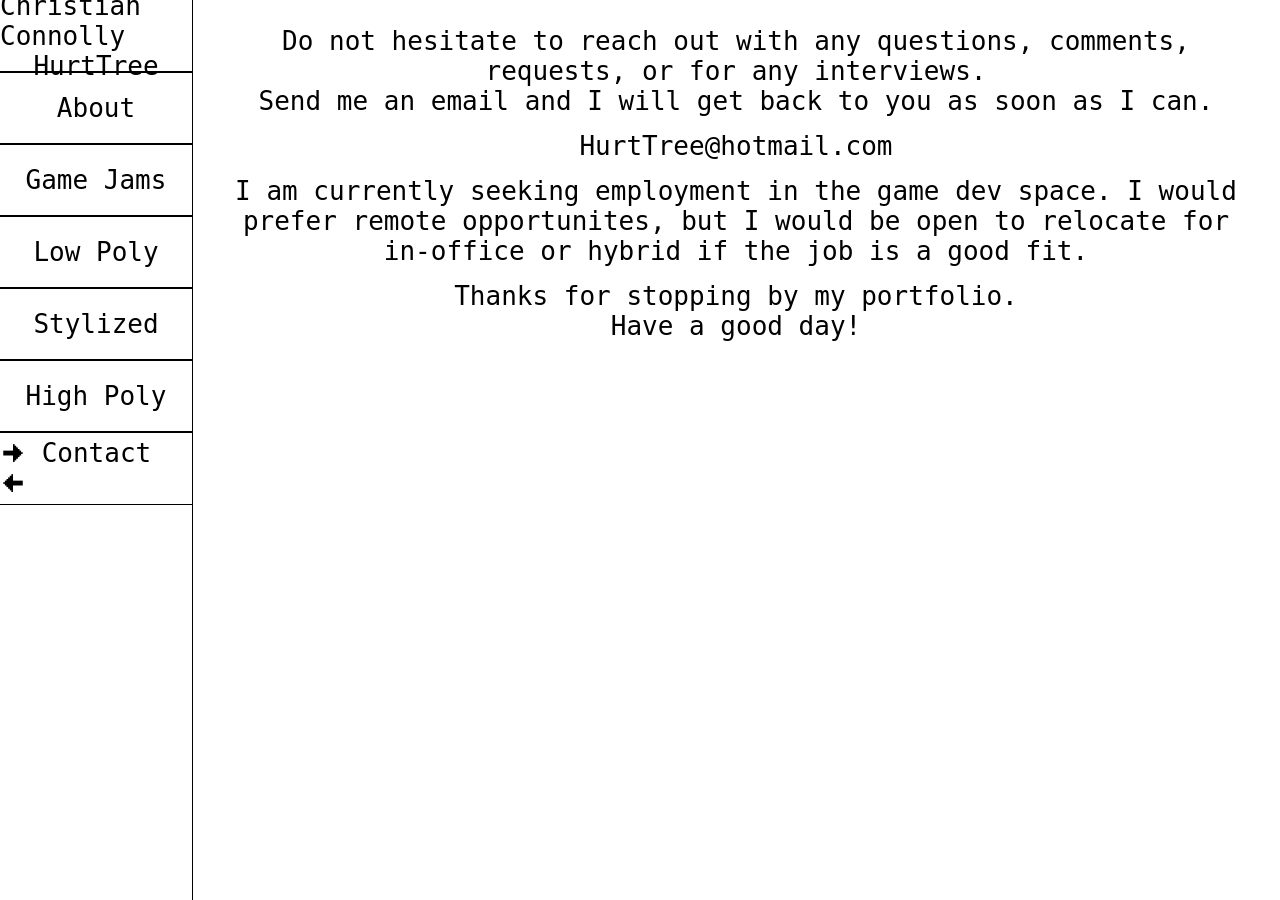
==== Contact.html @ 16103084 "De-nested folder" ====
<!DOCTYPE html>
<html lang="en">

<head>
    <title>HurtTree Portfolio</title>
    <meta charset="UTF-8">
    <meta name="viewport" content="width=device-width, initial-scale=1">
    <link rel="stylesheet" href="styles.css">
    <link rel="icon" href="images/HTLOGO.png">
</head>

<body>
    <div class="sidebar">
        <div class="side-item">
            <p>Christian Connolly</p>
            <p>HurtTree</p>
        </div>
        <a href="Index.html">
            <div class="side-item" id="about-button">
                <p>About</p>
            </div>
        </a>
        <a href="GameJams.html">
            <div class="side-item" id="game-jams-button">
                <p>Game Jams</p>
            </div>
        </a>
        <a href="LowPoly.html">
            <div class="side-item" id="low-poly-button">
                <p>Low Poly</p>
            </div>
        </a>
        <a href="Stylized.html">
            <div class="side-item" id="stylized-button">
                <p>Stylized</p>
            </div>
        </a>
        <a href="HighPoly.html">
            <div class="side-item" id="high-poly-button">
                <p>High Poly</p>
            </div>
        </a>
        <div class="side-item" id="contact-button">
            <p>🠊 Contact 🠈</p>
        </div>
    </div>
    <div class="main">
        <p class="c">Do not hesitate to reach out with any questions, comments, requests, or for any interviews.</p>
        <p class="c">Send me an email and I will get back to you as soon as I can.</p>
        <br>
        <p class="contact-email c">HurtTree@hotmail.com</p>
        <br>
        <p class="c">I am currently seeking employment in the game dev space. I would prefer remote opportunites, but I would be open to relocate for in-office or hybrid if the job is a good fit.</p>
        <br>
        <p class="c">Thanks for stopping by my portfolio.</p>
        <p class="c">Have a good day!</p>
    </div>
</body>
---- styles.css ----
* {
    padding: 0%;
    margin: 0%;
    font-family: monospace;
}

.o {
    outline: 2px solid black;
    width: 40%;
    height: auto;
}

.r {
    background-color: salmon;
}

a {
    text-decoration: none;
    color: inherit;
}

.link:link {
    text-decoration: underline;
    color: blue;
}
.link:visited {
    text-decoration: underline;
    color: purple;
}
.link:hover {
    text-decoration: underline;
    color: red;
}.link:active {
    text-decoration: underline;
    color: black;
}

.sidebar {
    outline: 1px solid black;
    width: 15%;
    height: 100vh;
    position: fixed;
}

.main {
    width: 81%;
    position: relative;
    left: 15%;
    padding: 2%;
}

.main p {
    font-size: 2em;
}

.c {
    text-align: center;
}

.side-item {
    outline: 1px solid black;
    width: 100%;
    height: 8%;
    font-size: 2em;
    display: flex;
    justify-content: center;
    align-items: center;
    flex-direction: column;
}

#about-button:hover {
    background-color: #db9797;
}

#game-jams-button:hover {
    background-color: #dbbc78;
}

#low-poly-button:hover {
    background-color: #a7db78;
}

#stylized-button:hover {
    background-color: #789fdb;
}

#high-poly-button:hover {
    background-color: #bb98db;
}


#contact-button:hover {
    background-color: #b5b5b5;
}

.grid-container {
    display: flex;
    flex-direction: row;
    justify-content: space-between;
    row-gap: 20px;
    flex-wrap: wrap;
    align-items: center;
    margin-top: 20px;
}

@media (max-width: 1050px)
{
    .grid-container {
    display: flex;
    flex-direction: column;
    flex-wrap: wrap;
    align-items: center;
    justify-content: center;
}
}


.jam-panel {
    width: 30%;
    border: 2px solid black;
    text-align: center;
    min-width: 400px;
    height: 600px;
}

.jam-panel img{
    width: 100%;
}

.model-panel {
    width: 33%;
    height: 500px;
    outline: 2px solid black;
}

.model {
    width: 100%;
    height: 100%;
}

.fit {
    height: 80%;
}
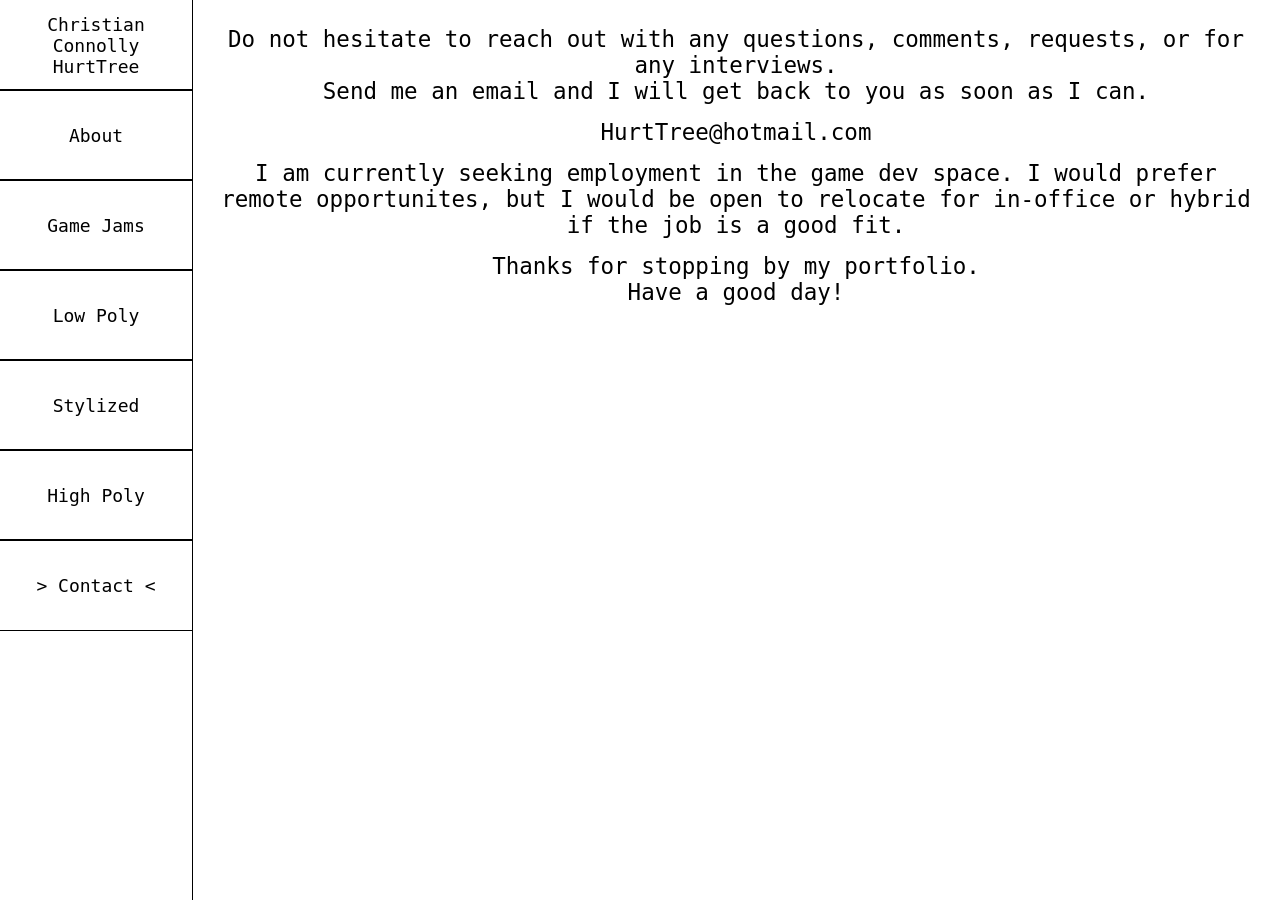
==== commit 67471f46: "Added responsiveness to multiple screen sizes." ====
--- a/Contact.html
+++ b/Contact.html
@@ -12,10 +12,10 @@
 <body>
     <div class="sidebar">
         <div class="side-item">
-            <p>Christian Connolly</p>
-            <p>HurtTree</p>
+            <p class="c">Christian Connolly</p>
+            <p class="c">HurtTree</p>
         </div>
-        <a href="Index.html">
+        <a href="index.html">
             <div class="side-item" id="about-button">
                 <p>About</p>
             </div>
@@ -41,9 +41,10 @@
             </div>
         </a>
         <div class="side-item" id="contact-button">
-            <p>🠊 Contact 🠈</p>
+            <p>> Contact <</p>
         </div>
     </div>
+    <div class="side"></div>
     <div class="main">
         <p class="c">Do not hesitate to reach out with any questions, comments, requests, or for any interviews.</p>
         <p class="c">Send me an email and I will get back to you as soon as I can.</p>
--- a/styles.css
+++ b/styles.css
@@ -23,14 +23,18 @@
     text-decoration: underline;
     color: blue;
 }
+
 .link:visited {
     text-decoration: underline;
     color: purple;
 }
+
 .link:hover {
     text-decoration: underline;
     color: red;
-}.link:active {
+}
+
+.link:active {
     text-decoration: underline;
     color: black;
 }
@@ -38,19 +42,31 @@
 .sidebar {
     outline: 1px solid black;
     width: 15%;
+    min-width: 120px;
     height: 100vh;
     position: fixed;
 }
 
+
+body {
+    display: flex;
+    flex-direction: row;
+}
+
+.side {
+    width: 15%;
+    min-width: 120px;
+    height: 100vh;
+}
+
+
 .main {
     width: 81%;
-    position: relative;
-    left: 15%;
     padding: 2%;
 }
 
 .main p {
-    font-size: 2em;
+    font-size: 2.5vh;
 }
 
 .c {
@@ -60,8 +76,8 @@
 .side-item {
     outline: 1px solid black;
     width: 100%;
-    height: 8%;
-    font-size: 2em;
+    height: 10%;
+    font-size: 2vh;
     display: flex;
     justify-content: center;
     align-items: center;
@@ -103,27 +119,16 @@
     margin-top: 20px;
 }
 
-@media (max-width: 1050px)
-{
-    .grid-container {
-    display: flex;
-    flex-direction: column;
-    flex-wrap: wrap;
-    align-items: center;
-    justify-content: center;
-}
-}
 
 
 .jam-panel {
     width: 30%;
     border: 2px solid black;
     text-align: center;
-    min-width: 400px;
     height: 600px;
 }
 
-.jam-panel img{
+.jam-panel img {
     width: 100%;
 }
 
@@ -140,4 +145,62 @@
 
 .fit {
     height: 80%;
+}
+
+@media (max-width: 1050px) {
+
+    .grid-container {
+        display: flex;
+        flex-direction: column;
+        flex-wrap: wrap;
+        align-items: center;
+        justify-content: center;
+    }
+
+    .jam-panel {
+        width: 60%;
+        border: 2px solid black;
+        text-align: center;
+        height: 600px;
+    }
+
+    .model-panel {
+        width: 60%;
+        height: 500px;
+        outline: 2px solid black;
+    }
+
+    .side-item {
+        font-size: 1.5vh;
+        font-weight: bolder;
+    }
+}
+
+@media (max-width: 600px) {
+
+    .grid-container {
+        display: flex;
+        flex-direction: column;
+        flex-wrap: wrap;
+        align-items: center;
+        justify-content: center;
+    }
+
+    .jam-panel {
+        width: 90%;
+        border: 2px solid black;
+        text-align: center;
+        height: 600px;
+    }
+
+    .model-panel {
+        width: 90%;
+        height: 500px;
+        outline: 2px solid black;
+    }
+
+    .side-item {
+        font-size: 1.5vh;
+        font-weight: bolder;
+    }
 }
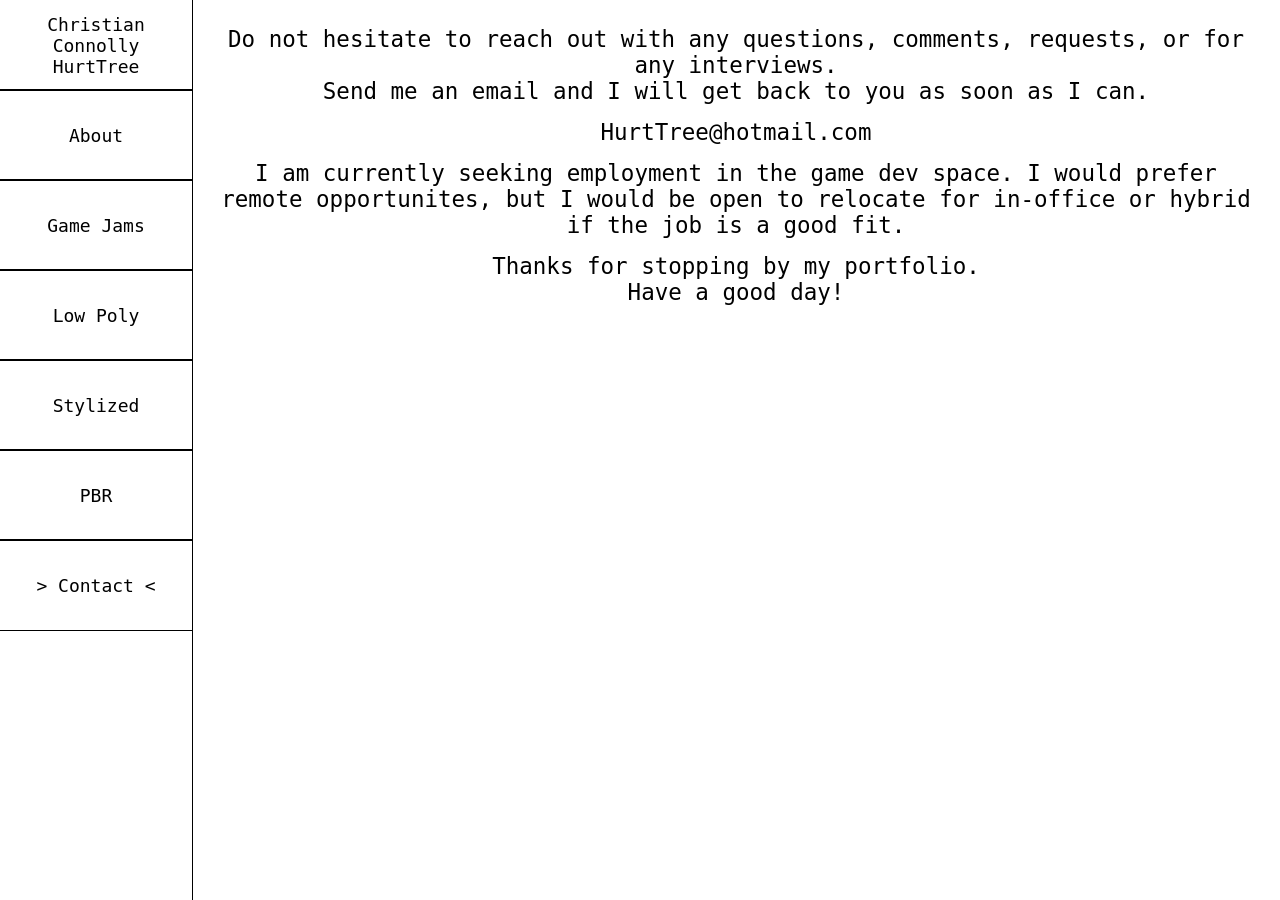
==== commit 9a8f1398: "Changed HighPoly to PBR. Fixed a closing tag." ====
--- a/Contact.html
+++ b/Contact.html
@@ -35,9 +35,9 @@
                 <p>Stylized</p>
             </div>
         </a>
-        <a href="HighPoly.html">
+        <a href="PBR.html">
             <div class="side-item" id="high-poly-button">
-                <p>High Poly</p>
+                <p>PBR</p>
             </div>
         </a>
         <div class="side-item" id="contact-button">
